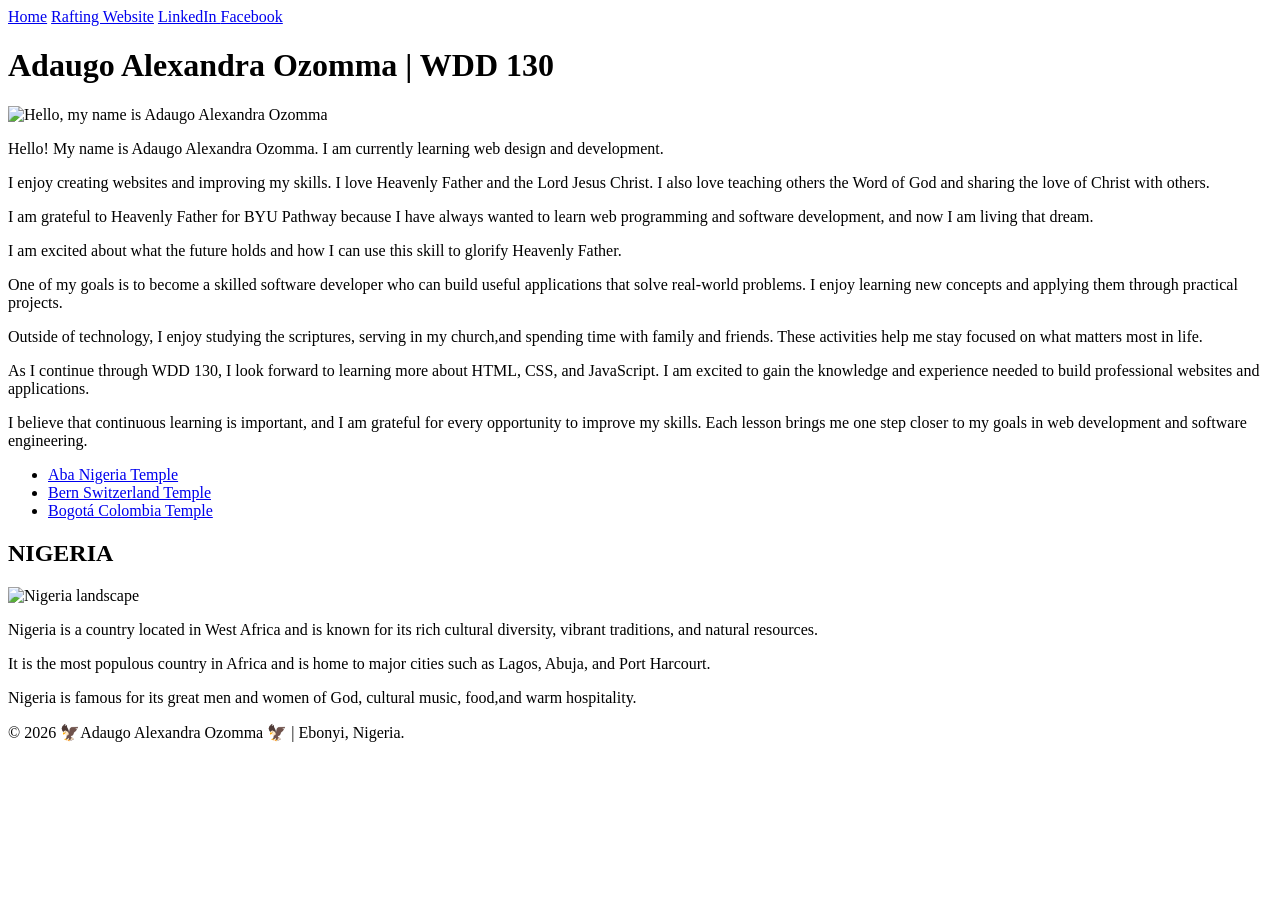
==== wwr/index.html @ 9f60bc57 "added index.html and my profile pic to wwr folder" ====
<!DOCTYPE html>
<html lang="en">

<head>
    <meta charset="UTF-8">
    <meta name="viewport" content="width=device-width, initial-scale=1.0">
    <title>Adaugo Alexandra Ozomma | WDD 130</title>
    <link rel="stylesheet" href="styles/styles.css">
    <meta name="description"
      content="Describe your home page here using keywords like your name, the course, the purpose of the page.">
    <meta name="author" content="Adaugo Alexandra Ozomma">
</head>

<body>
    <header>
        <nav>
            <a href="#">Home</a>
            <a href="wwr/">Rafting Website</a>
            <a
              href="https://www.linkedin.com/in/alexandra-ozomma-b98988b6rce=share&utm_medium=member_android">
                LinkedIn </a>
            <a href=" https://www.facebook.com/share/1H2HNjEnDj/" target="_blank"> Facebook </a>
        </nav>
    </header>
    <div class="grid">
        <main>
            <h1>Adaugo Alexandra Ozomma | WDD 130</h1>
            <img src="images/profile.jpg" alt="Hello, my name is Adaugo Alexandra Ozomma"
              width="200">
            <p>Hello! My name is Adaugo Alexandra Ozomma. I am currently learning web design and
                development.</p>
            <p>I enjoy creating websites and improving my skills. I love Heavenly Father and the
                Lord
                Jesus Christ. I also love teaching others the Word of God and sharing the love of
                Christ
                with others.</p>
            <p>I am grateful to Heavenly Father for BYU Pathway because I have always wanted to
                learn
                web programming
                and software development, and now I am living that dream.</p>
            <p>I am excited about what the future holds and how I can use this skill to glorify
                Heavenly
                Father.</p>
            <p> One of my goals is to become a skilled software developer who can build useful
                applications that solve real-world problems. I enjoy learning new concepts and
                applying
                them through practical projects.</p>

            <p>Outside of technology, I enjoy studying the scriptures, serving in my church,and
                spending
                time with family and friends. These activities help me stay focused on what matters
                most
                in life.</p>

            <p>As I continue through WDD 130, I look forward to learning more about HTML, CSS, and
                JavaScript. I am excited to gain the knowledge and experience needed to build
                professional websites and applications.</p>

            <p>I believe that continuous learning is important, and I am grateful for every
                opportunity
                to improve my skills. Each lesson brings me one step closer to my goals in web
                development and software engineering.</p>
            <ul class="box">
                <li> <a href="https://newsroom.churchofjesuschrist.org/article/aba-nigeria-temple"
                      target="_blank"> Aba Nigeria Temple</a></li>
                <li><a href="https://www.churchofjesuschrist.org/temples/details/bern-switzerland-temple?lang=eng"
                      target="_blank"> Bern Switzerland Temple </a></li>
                <li><a href="https://newsroom.churchofjesuschrist.org/article/bogot%C3%A1-colombia-temple"
                      target="_blank"> Bogotá Colombia Temple </a>
                </li>
            </ul>
        </main>
        <aside class="box">
            <h2>NIGERIA</h2>
            <img src="images/nigeria-landscape.jpg" alt="Nigeria landscape" width="400">
            <p>Nigeria is a country located in West Africa and is known for its rich cultural
                diversity,
                vibrant traditions, and natural resources.</p>
            <p> It is the most populous country in Africa and
                is home to major cities such as Lagos, Abuja, and Port Harcourt.</p>
            <p>Nigeria is famous for its great men and women of God, cultural music, food,and warm
                hospitality.
            </p>
        </aside>
    </div>
    <footer>
        <p>&copy; 2026 🦅Adaugo Alexandra Ozomma 🦅 | Ebonyi, Nigeria. </p>
    </footer>
</body>

</html>
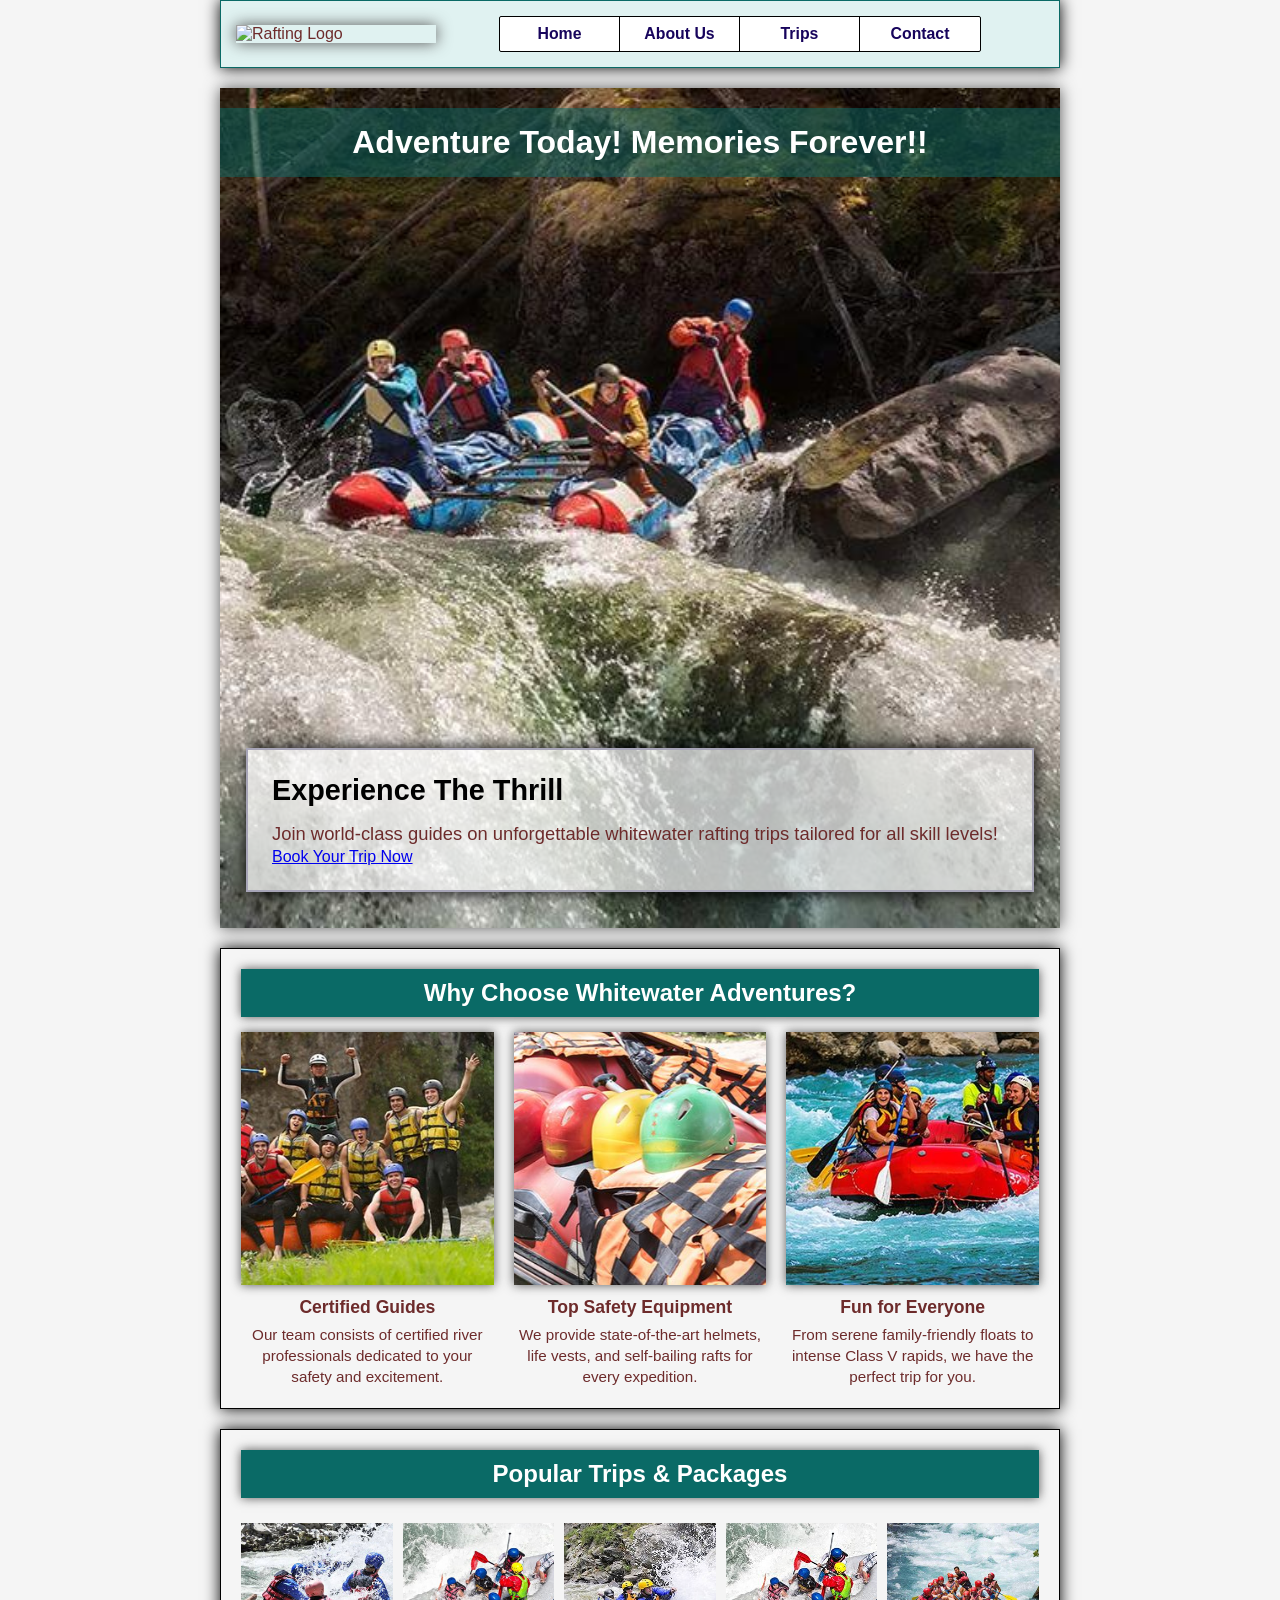
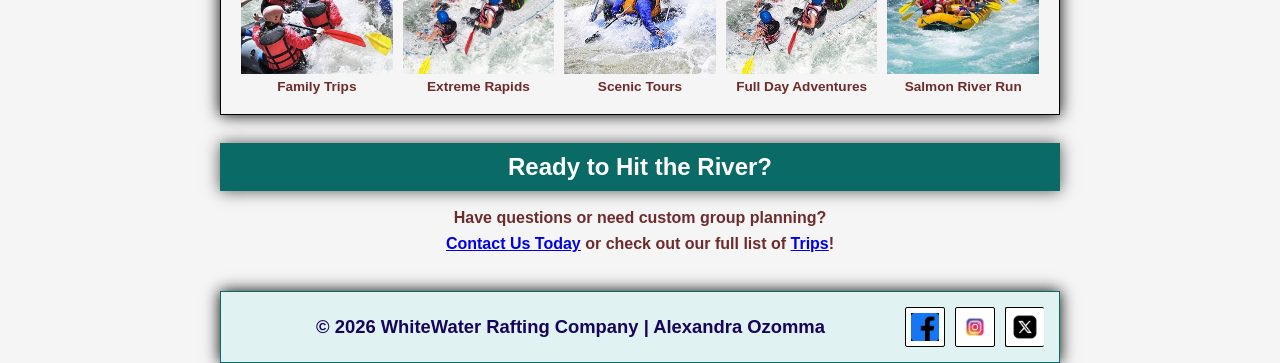
==== commit 375393a3: "created a new index.html in wwr, created  a new image folder called crooped images and removed the s" ====
--- a/wwr/index.html
+++ b/wwr/index.html
@@ -4,87 +4,112 @@
 <head>
     <meta charset="UTF-8">
     <meta name="viewport" content="width=device-width, initial-scale=1.0">
-    <title>Adaugo Alexandra Ozomma | WDD 130</title>
-    <link rel="stylesheet" href="styles/styles.css">
-    <meta name="description"
-      content="Describe your home page here using keywords like your name, the course, the purpose of the page.">
-    <meta name="author" content="Adaugo Alexandra Ozomma">
+    <title>White Water Rafting Adventures | Home</title>
+    <link rel="stylesheet" href="styles/rafting.css">
 </head>
 
 <body>
+    <!-- Header -->
     <header>
+        <img src="images/z-wwr-blue.jpg" alt="Rafting Logo">
         <nav>
-            <a href="#">Home</a>
-            <a href="wwr/">Rafting Website</a>
-            <a
-              href="https://www.linkedin.com/in/alexandra-ozomma-b98988b6rce=share&utm_medium=member_android">
-                LinkedIn </a>
-            <a href=" https://www.facebook.com/share/1H2HNjEnDj/" target="_blank"> Facebook </a>
+            <ul>
+                <li><a href="index.html">Home</a></li>
+                <li><a href="about.html">About Us</a></li>
+                <li><a href="trips.html">Trips</a></li>
+                <li><a href="contact.html">Contact</a></li>
+            </ul>
         </nav>
     </header>
-    <div class="grid">
-        <main>
-            <h1>Adaugo Alexandra Ozomma | WDD 130</h1>
-            <img src="images/profile.jpg" alt="Hello, my name is Adaugo Alexandra Ozomma"
-              width="200">
-            <p>Hello! My name is Adaugo Alexandra Ozomma. I am currently learning web design and
-                development.</p>
-            <p>I enjoy creating websites and improving my skills. I love Heavenly Father and the
-                Lord
-                Jesus Christ. I also love teaching others the Word of God and sharing the love of
-                Christ
-                with others.</p>
-            <p>I am grateful to Heavenly Father for BYU Pathway because I have always wanted to
-                learn
-                web programming
-                and software development, and now I am living that dream.</p>
-            <p>I am excited about what the future holds and how I can use this skill to glorify
-                Heavenly
-                Father.</p>
-            <p> One of my goals is to become a skilled software developer who can build useful
-                applications that solve real-world problems. I enjoy learning new concepts and
-                applying
-                them through practical projects.</p>
 
-            <p>Outside of technology, I enjoy studying the scriptures, serving in my church,and
-                spending
-                time with family and friends. These activities help me stay focused on what matters
-                most
-                in life.</p>
+    <main>
+        <!-- 1. Hero Section with High-Impact CTA -->
+        <div class="hero">
+            <img src="croppedimages/image-rafting.jpg" alt="Rafting adventure on the river"
+              class="hero-image">
+            <h1>Adventure Today! Memories Forever!!</h1>
 
-            <p>As I continue through WDD 130, I look forward to learning more about HTML, CSS, and
-                JavaScript. I am excited to gain the knowledge and experience needed to build
-                professional websites and applications.</p>
+            <article>
+                <h2>Experience The Thrill</h2>
+                <p>Join world-class guides on unforgettable whitewater rafting trips tailored for
+                    all skill levels!</p>
+                <a href="trips.html" class="hero-btn">Book Your Trip Now</a>
+            </article>
+        </div>
 
-            <p>I believe that continuous learning is important, and I am grateful for every
-                opportunity
-                to improve my skills. Each lesson brings me one step closer to my goals in web
-                development and software engineering.</p>
-            <ul class="box">
-                <li> <a href="https://newsroom.churchofjesuschrist.org/article/aba-nigeria-temple"
-                      target="_blank"> Aba Nigeria Temple</a></li>
-                <li><a href="https://www.churchofjesuschrist.org/temples/details/bern-switzerland-temple?lang=eng"
-                      target="_blank"> Bern Switzerland Temple </a></li>
-                <li><a href="https://newsroom.churchofjesuschrist.org/article/bogot%C3%A1-colombia-temple"
-                      target="_blank"> Bogotá Colombia Temple </a>
-                </li>
-            </ul>
-        </main>
-        <aside class="box">
-            <h2>NIGERIA</h2>
-            <img src="images/nigeria-landscape.jpg" alt="Nigeria landscape" width="400">
-            <p>Nigeria is a country located in West Africa and is known for its rich cultural
-                diversity,
-                vibrant traditions, and natural resources.</p>
-            <p> It is the most populous country in Africa and
-                is home to major cities such as Lagos, Abuja, and Port Harcourt.</p>
-            <p>Nigeria is famous for its great men and women of God, cultural music, food,and warm
-                hospitality.
-            </p>
-        </aside>
-    </div>
+        <!-- 2. Feature Highlights (Why Choose Us) -->
+        <section class="history-section">
+            <h2>Why Choose Whitewater Adventures?</h2>
+            <div class="history-grid">
+                <div class="feature-card">
+                    <img src="croppedimages/history-image.jpg" alt="Expert Guides">
+                    <h3>Certified Guides</h3>
+                    <p>Our team consists of certified river professionals dedicated to your safety
+                        and excitement.</p>
+                </div>
+                <div class="feature-card">
+                    <img src="croppedimages/rafting-equip.jpg" alt="Top Safety Gear">
+                    <h3>Top Safety Equipment</h3>
+                    <p>We provide state-of-the-art helmets, life vests, and self-bailing rafts for
+                        every expedition.</p>
+                </div>
+                <div class="feature-card">
+                    <img src="croppedimages/family-rafting.jpg" alt="Family Friendly">
+                    <h3>Fun for Everyone</h3>
+                    <p>From serene family-friendly floats to intense Class V rapids, we have the
+                        perfect trip for you.</p>
+                </div>
+            </div>
+        </section>
+
+        <!-- 3. Teaser Gallery of Popular Trips -->
+        <section class="adventures">
+            <h2>Popular Trips & Packages</h2>
+            <figure>
+                <img src="croppedimages/figure1.jpg" alt="Family rafting">
+                <figcaption>Family Trips</figcaption>
+            </figure>
+            <figure>
+                <img src="croppedimages/figure2.jpg" alt="Extreme rafting">
+                <figcaption>Extreme Rapids</figcaption>
+            </figure>
+            <figure>
+                <img src="croppedimages/figure3.jpg" alt="Scenic rafting">
+                <figcaption>Scenic Tours</figcaption>
+            </figure>
+            <figure>
+                <img src="croppedimages/figure4.jpg" alt="Full Day Adventures">
+                <figcaption>Full Day Adventures</figcaption>
+            </figure>
+            <figure>
+                <img src="croppedimages/figure5.jpg" alt="Salmon River Run">
+                <figcaption>Salmon River Run</figcaption>
+            </figure>
+        </section>
+
+        <!-- 4. Final CTA Section (Directing to Contact / Booking) -->
+        <section class="company-info">
+            <h2>Ready to Hit the River?</h2>
+            <p>Have questions or need custom group planning?</p>
+            <p><a href="contact.html">Contact Us Today</a> or check out our full list of <a
+                  href="trips.html">Trips</a>!</p>
+        </section>
+    </main>
+
+    <!-- Footer -->
     <footer>
-        <p>&copy; 2026 🦅Adaugo Alexandra Ozomma 🦅 | Ebonyi, Nigeria. </p>
+        <p>© 2026 WhiteWater Rafting Company | Alexandra Ozomma</p>
+        <div class="socialmedia">
+            <a href="https://facebook.com" target="_blank">
+                <img src="images/facebook-square.jpg" alt="facebook logo">
+            </a>
+            <a href="https://instagram.com" target="_blank">
+                <img src="images/instagram-logo.jpg" alt="instagram logo">
+            </a>
+            <a href="https://twitter.com" target="_blank">
+                <img src="images/twitter-logo.jpg" alt="twitter logo">
+            </a>
+        </div>
     </footer>
 </body>
 
--- a/wwr/styles/rafting.css
+++ b/wwr/styles/rafting.css
@@ -0,0 +1,574 @@
+* {
+    margin: 0;
+    padding: 0;
+    box-sizing: border-box;
+}
+
+:root {
+    --primary-color: #a7a5b7;
+    --secondary-color: #0A6A66;
+    --accent1-color: #000000;
+    --accent2-color: #ffffff;
+    --heading-color: #17045c;
+    --text-color: #6d2b2b;
+    --background-color: #f5f5f5;
+    --heading-font: "Montserrat", sans-serif;
+    --body-font: "Open Sans", sans-serif;
+    --secondary-color-transparent: rgba(10, 106, 102, 0.5);
+    --mission-box-color: rgba(255, 255, 255, 0.7);
+    --shadow-color: #555;
+    --header-footer-bg: #e0f2f1;
+}
+
+body {
+    font-family: var(--body-font);
+    background-color: var(--background-color);
+    color: var(--text-color);
+}
+
+header,
+main,
+footer,
+.employees {
+    width: 840px;
+    margin: 0 auto;
+}
+
+header {
+    display: grid;
+    grid-template-columns: 200px 1fr;
+    align-items: center;
+    background-color: var(--header-footer-bg);
+    box-shadow: 0 0 15px var(--accent1-color);
+    border: 1px solid var(--secondary-color);
+    padding: 15px;
+    margin-bottom: 20px;
+}
+
+header img {
+    width: 200px;
+    height: auto;
+    display: block;
+    box-shadow: 0 0 15px var(--shadow-color);
+}
+
+header nav {
+    display: flex;
+    justify-content: space-evenly;
+    align-items: center;
+}
+
+header nav ul {
+    list-style: none;
+    display: grid;
+    grid-template-columns: repeat(4, 120px);
+    background-color: var(--accent2-color);
+    border: 1px solid var(--accent1-color);
+    border-radius: 2px;
+}
+
+header nav ul li {
+    width: 120px;
+    display: flex;
+    justify-content: center;
+    align-items: center;
+    border-right: 1px solid var(--accent1-color);
+}
+
+header nav ul li:last-child,
+footer .socialmedia a:last-child {
+    border-right: none;
+}
+
+header nav ul li a {
+    display: grid;
+    width: 100%;
+    height: 100%;
+    text-align: center;
+    justify-content: center;
+    text-decoration: none;
+    color: var(--heading-color);
+    font-weight: bold;
+    font-size: 0.99rem;
+    white-space: nowrap;
+    padding: 8px 0;
+}
+
+header nav ul li a:hover,
+footer .socialmedia a:hover {
+    background-color: #e0e0e0;
+}
+
+h1,
+h2 {
+    font-family: var(--heading-font);
+    color: var(--heading-color);
+}
+
+p,
+article {
+    margin: 16px;
+    padding: 8px;
+}
+
+section {
+    margin: 16px 0;
+    padding: 8px 0;
+}
+
+section h2,
+.history-section h2,
+.adventures h2 {
+    background-color: var(--secondary-color);
+    color: var(--accent2-color);
+    padding: 10px;
+    text-align: center;
+    box-shadow: 0 0 15px var(--shadow-color);
+    margin-bottom: 15px;
+}
+
+.history-section h2,
+.adventures h2 {
+    box-shadow: 0 0 10px var(--shadow-color);
+}
+
+.adventures h2 {
+    grid-column: 1 / -1;
+}
+
+section p {
+    width: 100%;
+    padding: 0 10px;
+    line-height: 1.5;
+    margin-bottom: 10px;
+}
+
+.hero {
+    position: relative;
+}
+
+.hero img {
+    display: block;
+    width: 100%;
+    height: auto;
+    box-shadow: 0 0 15px var(--shadow-color);
+}
+
+.hero h1 {
+    position: absolute;
+    top: 20px;
+    width: 100%;
+    padding: 16px;
+    text-align: center;
+    background-color: var(--secondary-color-transparent);
+    color: var(--accent2-color);
+}
+
+.hero article {
+    position: absolute;
+    bottom: 20px;
+    left: 10px;
+    right: 10px;
+    padding: 1.5rem;
+    background-color: var(--mission-box-color);
+    box-shadow: 0 0 15px var(--accent1-color);
+    border: 2px solid var(--primary-color);
+}
+
+.hero article h2 {
+    font-size: 1.8rem;
+    color: var(--accent1-color);
+    background: none;
+    box-shadow: none;
+    margin-bottom: 12px;
+    text-align: left;
+    padding: 0;
+}
+
+.hero article img {
+    float: right;
+    width: 230px;
+    height: auto;
+    margin: 0 0 10px 20px;
+    /* margin: -12px 0 10px 15px; */
+    box-shadow: none;
+}
+
+.hero article p,
+footer p {
+    font-size: 1.15rem;
+    line-height: 1.6;
+    margin: 0;
+    padding: 0;
+}
+
+.history-section,
+.adventures {
+    background-color: var(--background-color);
+    border: 1px solid var(--accent1-color);
+    box-shadow: 0 0 15px var(--accent1-color);
+    padding: 20px;
+    margin: 20px 0;
+}
+
+.history-grid {
+    display: grid;
+    grid-template-columns: repeat(3, 1fr);
+    gap: 20px;
+    align-items: center;
+}
+
+.history-grid img {
+    width: 100%;
+    height: auto;
+    display: block;
+    box-shadow: 0 0 10px var(--shadow-color);
+}
+
+.history-grid p {
+    line-height: 1.5;
+}
+
+.adventures {
+    display: grid;
+    grid-template-columns: repeat(5, 1fr);
+    gap: 10px;
+}
+
+.adventures figure,
+.employee-grid figure {
+    text-align: center;
+    margin: 0;
+}
+
+.adventures figure img {
+    width: 100%;
+    height: auto;
+    display: block;
+}
+
+.adventures figcaption,
+.employee-grid figcaption {
+    font-size: 0.85rem;
+    margin-top: 5px;
+    font-weight: bold;
+}
+
+.employee-grid figcaption {
+    margin-top: 6px;
+    color: var(--heading-color);
+}
+
+footer {
+    display: flex;
+    justify-content: space-between;
+    align-items: center;
+    background-color: var(--header-footer-bg);
+    border: 1px solid var(--secondary-color);
+    box-shadow: 0 0 15px var(--accent1-color);
+    padding: 15px;
+    margin-top: 20px;
+}
+
+footer p {
+    padding: 0;
+    font-weight: bold;
+    color: var(--heading-color);
+    text-align: center;
+    width: 100%;
+}
+
+footer .socialmedia {
+    display: flex;
+    align-items: center;
+    gap: 10px;
+    background: transparent;
+    border: none;
+}
+
+footer .socialmedia a {
+    display: flex;
+    align-items: center;
+    justify-content: center;
+    background-color: var(--accent2-color);
+    border: 1px solid var(--accent1-color);
+    padding: 5px;
+    text-decoration: none;
+    border-radius: 2px;
+}
+
+footer .socialmedia img {
+    width: 28px;
+    height: 28px;
+    box-shadow: none;
+    display: block;
+}
+
+.company-info {
+    text-align: center;
+    margin: 20px 0 25px;
+}
+
+.company-info h1 {
+    font-size: 2rem;
+    margin-bottom: 6px;
+}
+
+.company-info p {
+    margin: 2px 0;
+    padding: 0;
+    font-weight: 600;
+}
+
+.contact-grid {
+    display: grid;
+    grid-template-columns: 1fr 1fr;
+    gap: 25px;
+    margin: 20px 0 40px;
+    align-items: start;
+}
+
+.map-container {
+    width: 100%;
+    overflow: hidden;
+}
+
+.map-container iframe {
+    width: 100%;
+    height: 100%;
+    min-height: 380px;
+    border: none;
+    box-shadow: 0 0 10px var(--shadow-color);
+}
+
+.contact-form,
+.form-item {
+    display: flex;
+    flex-direction: column;
+}
+
+.contact-form {
+    gap: 15px;
+}
+
+.form-item {
+    gap: 5px;
+}
+
+.form-item label,
+.radio-group legend {
+    font-weight: bold;
+    color: var(--heading-color);
+}
+
+.form-item input[type="text"],
+.form-item input[type="email"],
+.form-item textarea {
+    width: 100%;
+    padding: 8px 12px;
+    border: 1px solid var(--accent1-color);
+    border-radius: 4px;
+    font-family: var(--body-font);
+}
+
+.radio-group {
+    border: 1px solid var(--accent1-color);
+    padding: 10px 15px;
+    border-radius: 4px;
+}
+
+.radio-group legend {
+    padding: 0 5px;
+}
+
+.radio-group label,
+.checkbox-item label {
+    font-weight: normal;
+    cursor: pointer;
+}
+
+.radio-group label {
+    display: block;
+    margin: 5px 0;
+}
+
+.checkbox-item label {
+    display: flex;
+    align-items: center;
+    gap: 8px;
+}
+
+.contact-form button[type="submit"] {
+    background-color: var(--secondary-color);
+    color: var(--accent2-color);
+    padding: 12px;
+    border: none;
+    border-radius: 4px;
+    font-size: 1rem;
+    font-weight: bold;
+    cursor: pointer;
+    box-shadow: 0 0 10px var(--shadow-color);
+    transition: background-color 0.2s ease;
+}
+
+.contact-form button[type="submit"]:hover {
+    background-color: var(--heading-color);
+}
+
+.employees {
+    max-width: 840px;
+    border: 1px solid var(--accent1-color);
+    box-shadow: 0 0 15px var(--accent1-color);
+    padding: 15px;
+    margin: 25px auto;
+}
+
+.employees h2 {
+    text-align: center;
+    background-color: var(--secondary-color);
+    color: var(--accent2-color);
+    padding: 8px;
+    margin-bottom: 15px;
+}
+
+.employee-grid {
+    display: flex;
+    justify-content: center;
+    gap: 20px;
+    width: 100%;
+}
+
+.employee-grid figure {
+    flex: 0 1 180px;
+}
+
+.employee-grid img {
+    width: 100%;
+    max-width: 160px;
+    height: 160px;
+    object-fit: cover;
+    border-radius: 6px;
+    box-shadow: 0 0 8px var(--shadow-color);
+}
+
+.cta {
+    display: flex;
+    justify-content: space-between;
+    align-items: center;
+    padding: 20px;
+    gap: 2rem;
+    background-color: var(--secondary-color);
+    color: var(--accent2-color);
+    box-shadow: 0 6px 15px rgba(0, 0, 0, 0.25);
+    border-radius: 4px;
+}
+
+.cta-text {
+    display: flex;
+    flex-direction: column;
+    gap: 8px;
+}
+
+.cta-text h1 {
+    margin: 0 0 10px 0;
+    color: var(--accent2-color);
+}
+
+.cta-text p {
+    margin: 0;
+    color: var(--accent2-color);
+    text-align: left;
+}
+
+.cta h1 {
+    color: var(--accent2-color);
+    margin-bottom: .5rem;
+    font-size: 2rem;
+}
+
+.cta-button {
+    background-color: var(--accent2-color);
+    color: var(--secondary-color);
+    padding: 10px 20px;
+    text-decoration: none;
+    font-weight: bold;
+}
+
+.cta a {
+    background: var(--accent2-color);
+    color: var(--secondary-color);
+    padding: 10px 20px;
+    text-decoration: none;
+    font-weight: bold;
+    border-radius: 5px;
+}
+
+.trip-card {
+    display: grid;
+    grid-template-columns: 1fr 2fr;
+    gap: 1.5rem;
+    align-items: center;
+    padding: 20px;
+    margin-bottom: 25px;
+    background-color: var(--accent2-color);
+    border-radius: 8px;
+    box-shadow: 0 2px 6px rgba(0, 0, 0, .2);
+}
+
+.trip-card img {
+    width: 100%;
+    height: 220px;
+    object-fit: cover;
+    border-radius: 6px;
+}
+
+.trip-info h2 {
+    color: var(--accent2-color);
+    margin-bottom: 10px;
+}
+
+.trip-info p {
+    line-height: 1.6;
+}
+
+.trips-table {
+    margin-top: 40px;
+}
+
+table {
+    width: 100%;
+    border-collapse: collapse;
+}
+
+th {
+    background: var(--secondary-color);
+    color: var(--accent2-color);
+}
+
+th,
+td {
+    border: 1px solid #ccc;
+    padding: 12px;
+    text-align: center;
+}
+
+/* Align and space the feature section text */
+.feature-card {
+    display: flex;
+    flex-direction: column;
+    align-items: center;
+    text-align: center;
+    height: 100%;
+}
+
+.feature-card h3 {
+    margin: 12px 0 6px 0;
+    font-size: 1.1rem;
+}
+
+.feature-card p {
+    margin: 0;
+    padding: 0 5px;
+    font-size: 0.95rem;
+    line-height: 1.4;
+}
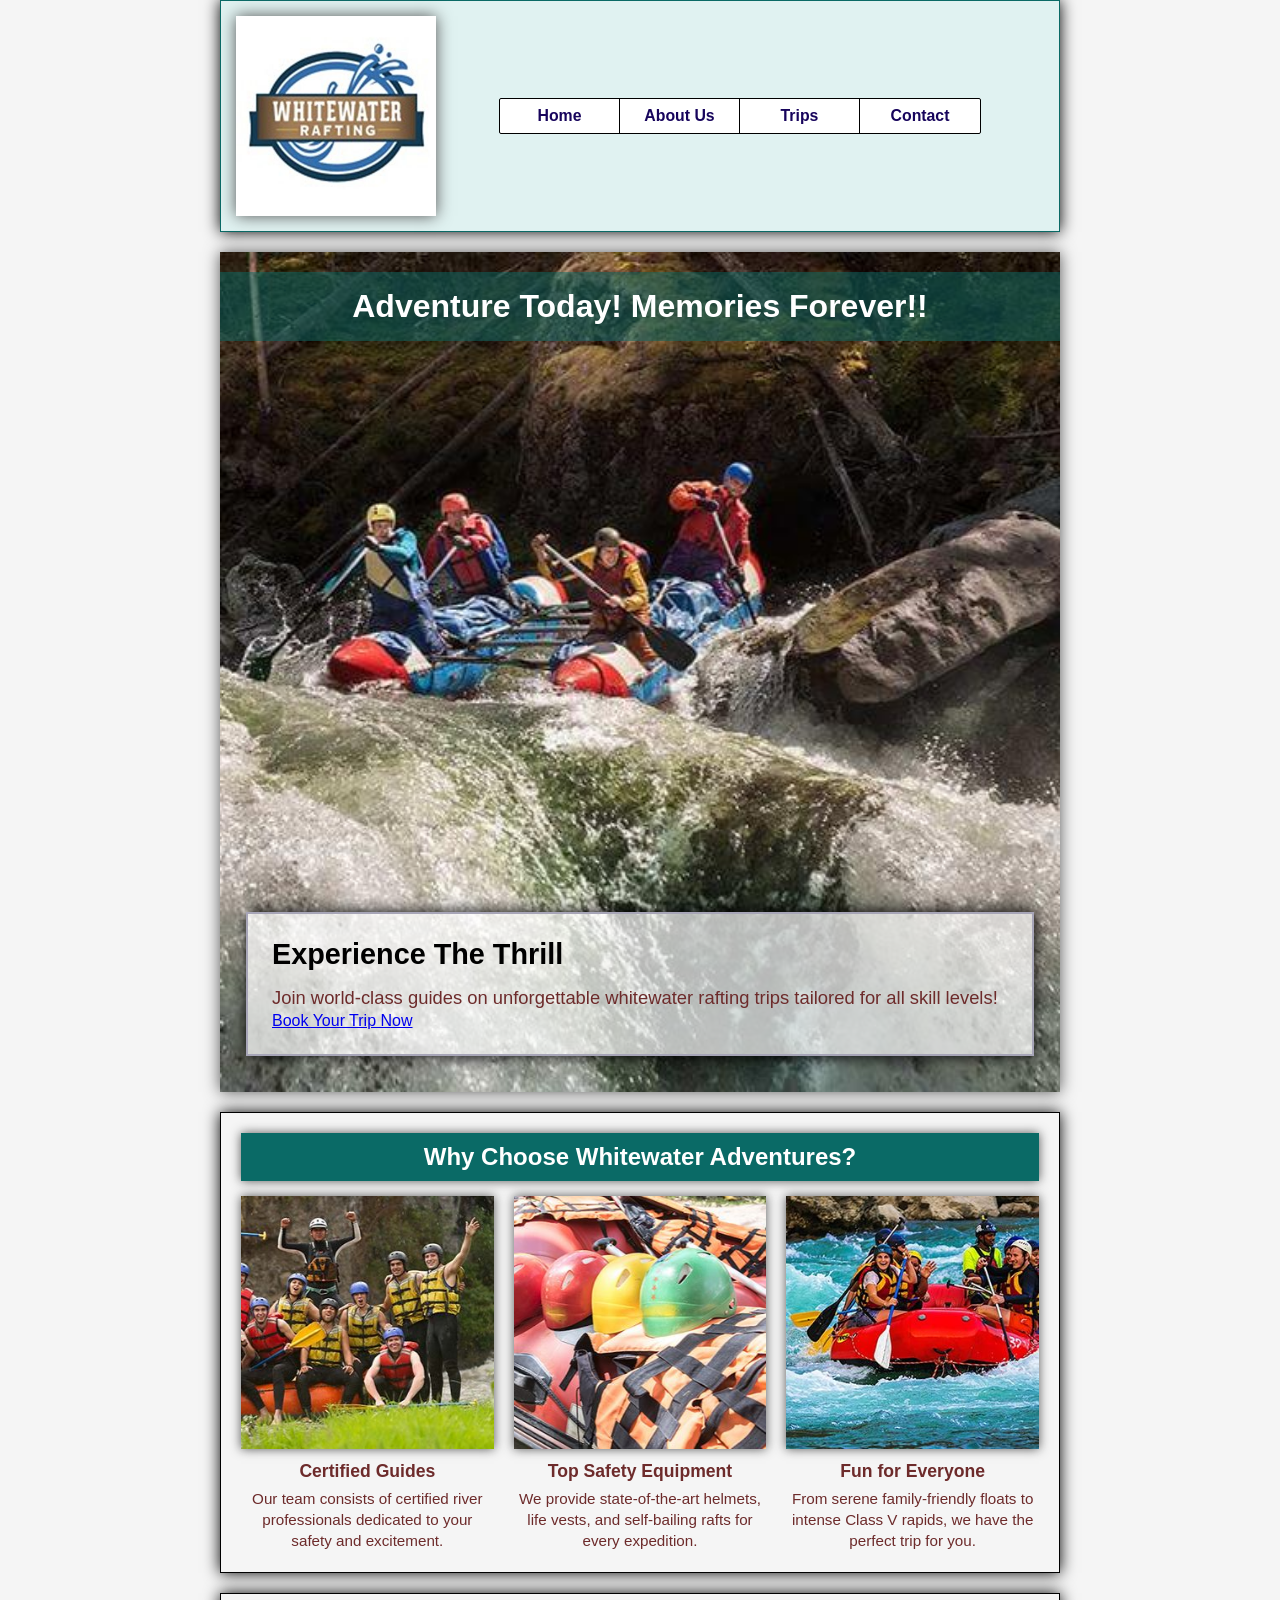
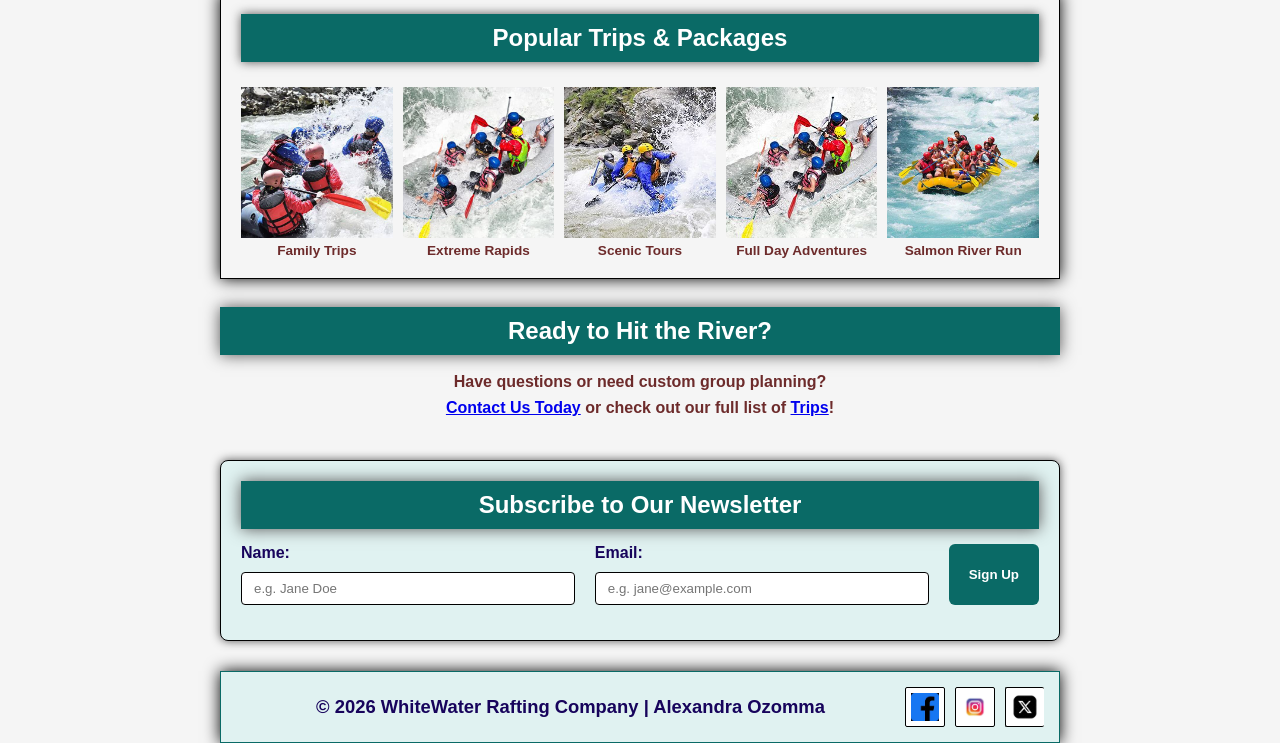
==== commit f01e061a: "added newsletter to index.html page located in wwr, renamed cropped images folder to images folder f" ====
--- a/wwr/index.html
+++ b/wwr/index.html
@@ -6,7 +6,11 @@
     <meta name="viewport" content="width=device-width, initial-scale=1.0">
     <title>White Water Rafting Adventures | Home</title>
     <link rel="stylesheet" href="styles/rafting.css">
+    <meta name="description"
+      content="Homepage of White Water Rafting Adventures featuring trips, packages, and newsletter signup.">
+    <meta name="author" content="Adaugo Alexandra Ozomma">
 </head>
+
 
 <body>
     <!-- Header -->
@@ -25,7 +29,7 @@
     <main>
         <!-- 1. Hero Section with High-Impact CTA -->
         <div class="hero">
-            <img src="croppedimages/image-rafting.jpg" alt="Rafting adventure on the river"
+            <img src="images/image-rafting.jpg" alt="Rafting adventure on the river"
               class="hero-image">
             <h1>Adventure Today! Memories Forever!!</h1>
 
@@ -42,19 +46,19 @@
             <h2>Why Choose Whitewater Adventures?</h2>
             <div class="history-grid">
                 <div class="feature-card">
-                    <img src="croppedimages/history-image.jpg" alt="Expert Guides">
+                    <img src="images/history-image.jpg" alt="Expert Guides">
                     <h3>Certified Guides</h3>
                     <p>Our team consists of certified river professionals dedicated to your safety
                         and excitement.</p>
                 </div>
                 <div class="feature-card">
-                    <img src="croppedimages/rafting-equip.jpg" alt="Top Safety Gear">
+                    <img src="images/rafting-equip.jpg" alt="Top Safety Gear">
                     <h3>Top Safety Equipment</h3>
                     <p>We provide state-of-the-art helmets, life vests, and self-bailing rafts for
                         every expedition.</p>
                 </div>
                 <div class="feature-card">
-                    <img src="croppedimages/family-rafting.jpg" alt="Family Friendly">
+                    <img src="images/family-rafting.jpg" alt="Family Friendly">
                     <h3>Fun for Everyone</h3>
                     <p>From serene family-friendly floats to intense Class V rapids, we have the
                         perfect trip for you.</p>
@@ -66,23 +70,23 @@
         <section class="adventures">
             <h2>Popular Trips & Packages</h2>
             <figure>
-                <img src="croppedimages/figure1.jpg" alt="Family rafting">
+                <img src="images/figure1.jpg" alt="Family rafting">
                 <figcaption>Family Trips</figcaption>
             </figure>
             <figure>
-                <img src="croppedimages/figure2.jpg" alt="Extreme rafting">
+                <img src="images/figure2.jpg" alt="Extreme rafting">
                 <figcaption>Extreme Rapids</figcaption>
             </figure>
             <figure>
-                <img src="croppedimages/figure3.jpg" alt="Scenic rafting">
+                <img src="images/figure3.jpg" alt="Scenic rafting">
                 <figcaption>Scenic Tours</figcaption>
             </figure>
             <figure>
-                <img src="croppedimages/figure4.jpg" alt="Full Day Adventures">
+                <img src="images/figure4.jpg" alt="Full Day Adventures">
                 <figcaption>Full Day Adventures</figcaption>
             </figure>
             <figure>
-                <img src="croppedimages/figure5.jpg" alt="Salmon River Run">
+                <img src="images/figure5.jpg" alt="Salmon River Run">
                 <figcaption>Salmon River Run</figcaption>
             </figure>
         </section>
@@ -94,7 +98,30 @@
             <p><a href="contact.html">Contact Us Today</a> or check out our full list of <a
                   href="trips.html">Trips</a>!</p>
         </section>
+
+
+        <!-- Newsletter Signup -->
+        <section class="newsletter">
+            <h2>Subscribe to Our Newsletter</h2>
+            <form action="#" method="post">
+                <div class="form-item">
+                    <label for="fullname">Name:</label>
+                    <input type="text" id="fullname" name="fullname" placeholder="e.g. Jane Doe"
+                      required>
+                </div>
+
+                <div class="form-item">
+                    <label for="email">Email:</label>
+                    <input type="email" id="email" name="email" placeholder="e.g. jane@example.com"
+                      required>
+                </div>
+
+                <button type="submit">Sign Up</button>
+            </form>
+        </section>
+
     </main>
+
 
     <!-- Footer -->
     <footer>
--- a/wwr/styles/rafting.css
+++ b/wwr/styles/rafting.css
@@ -571,4 +571,61 @@
     padding: 0 5px;
     font-size: 0.95rem;
     line-height: 1.4;
+}
+
+.newsletter {
+    background-color: var(--header-footer-bg);
+    padding: 20px;
+    margin: 30px 0;
+    border: 1px solid var(--accent1-color);
+    box-shadow: 0 0 10px var(--shadow-color);
+    text-align: center;
+    border-radius: 8px;
+    width: 840px;
+    /* matches the other homepage boxes */
+    margin-left: auto;
+    margin-right: auto;
+    /* centers the box */
+}
+
+.newsletter form {
+    display: flex;
+    justify-content: center;
+    gap: 20px;
+    flex-wrap: wrap;
+    /* keeps it responsive */
+    margin-bottom: 15px;
+}
+
+.newsletter .form-item {
+    flex: 1 1 250px;
+    text-align: left;
+}
+
+.newsletter label {
+    display: block;
+    margin-bottom: 5px;
+    font-weight: bold;
+    color: var(--heading-color);
+}
+
+.newsletter input {
+    width: 100%;
+    padding: 8px;
+    border: 1px solid var(--accent1-color);
+    border-radius: 4px;
+}
+
+.newsletter button {
+    background-color: var(--secondary-color);
+    color: var(--accent2-color);
+    padding: 10px 20px;
+    border: none;
+    border-radius: 6px;
+    font-weight: bold;
+    cursor: pointer;
+}
+
+.newsletter button:hover {
+    background-color: var(--heading-color);
 }
